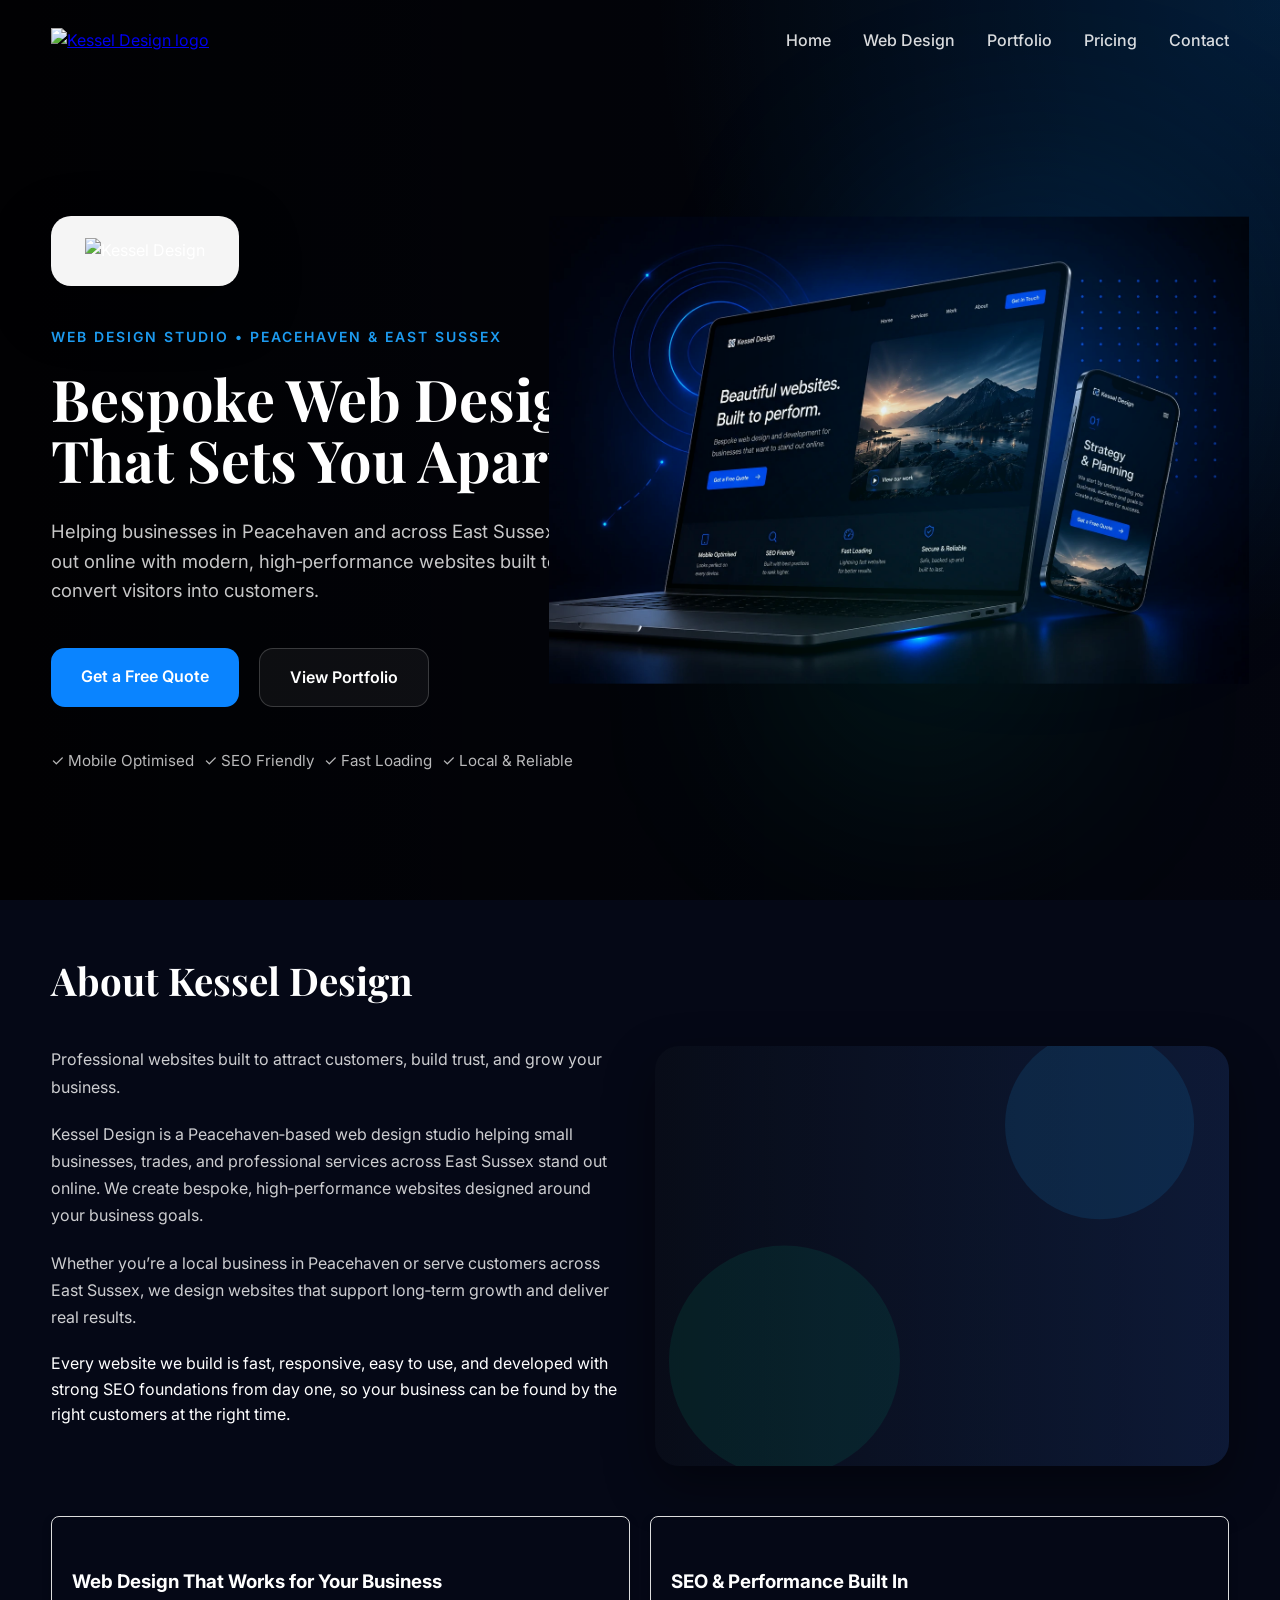
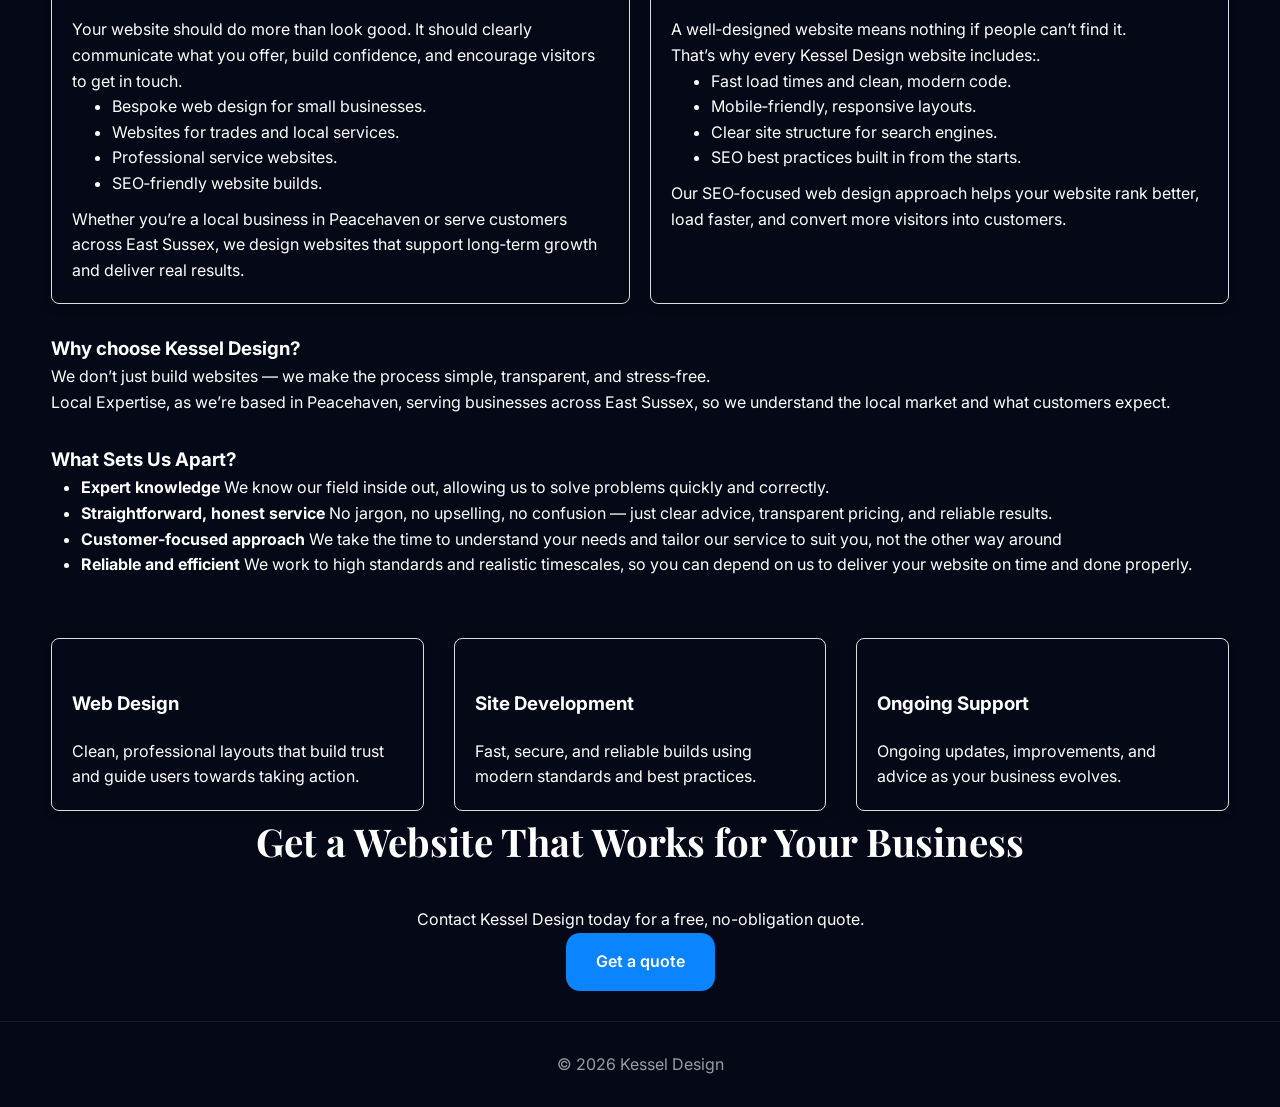
==== index.html @ 1a7f4a36 "clear" ====
<!DOCTYPE html>
<html lang="en">
<head>
<meta charset="UTF-8">
<title>Web Design in Peacehaven | Bespoke Websites & SEO | Kessel Design</title>
<meta name="viewport" content="width=device-width, initial-scale=1.0">
<meta name="description" content="Bespoke web design in Peacehaven, East Sussex. We specialize in creating websites that help businesses grow online.">

<link rel="preconnect" href="https://fonts.googleapis.com">
<link rel="preconnect" href="https://fonts.gstatic.com" crossorigin>

<link href="https://fonts.googleapis.com/css2?family=Inter:wght@400;500;600;700&family=Playfair+Display:wght@600;700&display=swap" rel="stylesheet">

<link rel="stylesheet" href="css/style.css">
</head>

<body>

<header class="site-header">
  <div class="container nav">

    <a href="index.html" class="brand">
      <img src="images/logo-card.svf" alt="Kessel Design logo" class="brand-logo">
    </a>

    <nav>
      <a href="index.html">Home</a>
      <a href="web_design.html">Web Design</a>
      <a href="portfolio.html">Portfolio</a>
      <a href="pricing.html">Pricing</a>
      <a href="contact.html">Contact</a>
    </nav>

  </div>
</header>

<section class="hero">

  <div class="hero-overlay"></div>

  <div class="container hero-grid">

    <div class="hero-content">

      <div class="logo-card">
        <img src="images/logo-card.svp" alt="Kessel Design">
      </div>

      <p class="hero-kicker">
        WEB DESIGN STUDIO • PEACEHAVEN & EAST SUSSEX
      </p>

      <h1>
        Bespoke Web Design
        That Sets You Apart
      </h1>

      <p class="hero-text">
        Helping businesses in Peacehaven and across East Sussex stand out online
        with modern, high‑performance websites built to convert visitors into customers.
      </p>

      <div class="hero-buttons">
        <a href="contact.html" class="btn btn-primary">
          Get a Free Quote
        </a>

        <a href="portfolio.html" class="btn btn-secondary">
          View Portfolio
        </a>
      </div>

      <div class="hero-features">
        <span>✓ Mobile Optimised</span>
        <span>✓ SEO Friendly</span>
        <span>✓ Fast Loading</span>
        <span>✓ Local & Reliable</span>
      </div>

    </div>

    <div class="hero-visual">

      <img src="images/computer_phone.webp" class="laptop" alt="Kessel design websites work on all devices">

      <div class="glow glow-1"></div>
      <div class="glow glow-2"></div>

    </div>

  </div>

</section>

<main class="page container">

<h2>About Kessel Design</h2>

<section class="about-layout">

  <div class="about-text content-block">
    <p>
      Professional websites built to attract customers, build trust, and grow your business.
    </p>

    <p>
      Kessel Design is a Peacehaven‑based web design studio helping small businesses, trades, and professional services across East Sussex stand out online. We create bespoke, high‑performance websites designed around your business goals.
    </p>

    <p>
      Whether you’re a local business in Peacehaven or serve customers across East Sussex, we design websites that support long‑term growth and deliver real results.
    </p>
    <p>Every website we build is fast, responsive, easy to use, and developed with strong SEO foundations from day one, so your business can be found by the right customers at the right time.</p>
  </div>

  <div class="about-image"></div>

</section>
<section class="card-grid card-grid--two">
<article class="card">
    <h3>Web Design That Works for Your Business</h3>
    <p>Your website should do more than look good. It should clearly communicate what you offer, build confidence, and encourage visitors to get in touch.
    </p>
    <ul class="services-list">
    <li>Bespoke web design for small businesses.</li>
    <li>Websites for trades and local services.</li>
    <li>Professional service websites.</li>
    <li>SEO‑friendly website builds.</li>
    </ul>
    <p> Whether you’re a local business in Peacehaven or serve customers across East Sussex, we design websites that support long‑term growth and deliver real results.</p>
</article>

<article class="card">
<h3>SEO & Performance Built In</h3>
    <p>A well‑designed website means nothing if people can’t find it.</p>
    <p>That’s why every Kessel Design website includes:.</p>
    <ul class="services-list">
    <li>Fast load times and clean, modern code.</li>
    <li>Mobile‑friendly, responsive layouts.</li>
    <li>Clear site structure for search engines.</li>
    <li>SEO best practices built in from the starts.</li>
    </ul>
    <p>Our SEO‑focused web design approach helps your website rank better, load faster, and convert more visitors into customers.</p>
</article>
</section> 
<section>
  <h3>Why choose Kessel Design?</h3>
    <p>We don’t just build websites — we make the process simple, transparent, and stress‑free.</p>
<p>Local Expertise, as we’re based in Peacehaven, serving businesses across East Sussex, so we understand the local market and what customers expect.</p>

  <h3>What Sets Us Apart?</h3>
<ul class="lower-list">
  <li>
    <strong>Expert knowledge</strong> We know our field inside out, allowing us to solve problems quickly and correctly.
  </li>
  <li><strong>Straightforward, honest service</strong> No jargon, no upselling, no confusion — just clear advice, transparent pricing, and reliable results.
  </li>
 <li><strong>Customer‑focused approach</strong> We take the time to understand your needs and tailor our service to suit you, not the other way around
  </li>
<li><strong>Reliable and efficient</strong> We work to high standards and realistic timescales, so you can depend on us to deliver your website on time and done properly.</li>
</ul>
</section>
 
  <!-- Card grid -->
  <section class="card-grid card-grid--three">

    <article class="card">
      <h3>Web Design</h3>
      <p>
        Clean, professional layouts that build trust and guide users
        towards taking action.
      </p>
    </article>

    <article class="card">
      <h3>Site Development</h3>
      <p>
        Fast, secure, and reliable builds using modern standards and best practices.
      </p>
    </article>

    <article class="card">
      <h3>Ongoing Support</h3>
      <p>
        Ongoing updates, improvements, and advice as your business evolves.
      </p>
    </article>
  </section>
  <section class="cta" style="display: grid; place-items: center; text-align: center;">
  <h2>Get a Website That Works for Your Business</h2>
  <p>Contact Kessel Design today for a free, no-obligation quote.</p>
  <a href="contact.html" class="btn btn-primary">Get a quote</a>
</section>
</main>

<footer class="footer">
  <div class="container">
    © 2026 Kessel Design
  </div>
</footer>

</body>
</html>
---- css/style.css ----
*{
  margin:0;
  padding:0;
  box-sizing:border-box;
}

body{
  font-family:'Inter',sans-serif;
  background:#050816;
  color:white;
  line-height:1.6;
}

.container{
  width:min(1400px,92%);
  margin:auto;
}

.site-header{
  position:absolute;
  width:100%;
  z-index:100;
  padding:28px 0;
}

.nav{
  display:flex;
  justify-content:space-between;
  align-items:center;
}

nav{
  display:flex;
  gap:32px;
}

nav a{
  color:rgba(255,255,255,0.85);
  text-decoration:none;
  font-weight:500;
  transition:0.3s ease;
}

nav a:hover{
  color:#1d9bf0;
}

.brand-logo{
  width:140px;
}

.hero{
  position:relative;
  min-height:100vh;
  overflow:hidden;
  display:flex;
  align-items:center;
  background:#050816;
  margin-bottom: 20px
}

.hero-overlay{
  position:absolute;
  inset:0;
  background:
    radial-gradient(circle at top right,
      rgba(0,140,255,0.18),
      transparent 40%),
    linear-gradient(
      to right,
      rgba(0,0,0,0.88),
      rgba(0,0,0,0.35)
    );
}

.hero-grid{
  position:relative;
  z-index:2;
  display:grid;
  grid-template-columns:1fr 1fr;
  gap:60px;
  align-items:center;
}

.hero-content{
  padding: 140px 0 50px;
}

.card-grid {
  display: grid;
  gap: 20px;
  }

.card-grid--two {
  grid-template-columns: repeat(2, 1fr);
}


.card-grid--three {
  display: grid;
  grid-template-columns: repeat(3, 1fr);
  gap: 30px;
}

/* Tablet */
@media (max-width: 1100px) {
  .card-grid--three {
    grid-template-columns: repeat(2, 1fr);
  }
}

/* Mobile */
@media (max-width: 700px) {
  .card-grid--three {
    grid-template-columns: 1fr;
  }
}

.card {
  background: #050816;
  margin-top: 50px;
  padding: 50px;
  border-radius: 8px;
  
border: 1px solid #ddd;
  box-shadow: 0 4px 10px rgba(0, 0, 0, 0.2);
  border-radius: 8px;
  padding: 20px;
}

.card h3 {
  margin-bottom: 20px; /* increase gap below heading */
}

.logo-card{
  width:fit-content;
  background:rgba(255,255,255,0.96);
  padding:22px 34px;
  border-radius:20px;
  box-shadow:0 20px 60px rgba(0,0,0,0.4);
  margin-bottom:40px;
}

.logo-card img{
  width:180px;
}

.hero-kicker{
  color:#1d9bf0;
  letter-spacing:2px;
  font-size:14px;
  font-weight:600;
  margin-bottom:20px;
}

.hero h1{
  font-family:'Playfair Display',serif;
  font-size:clamp(2.6rem,4.5vw,4.5rem);
  line-height:1.05;
  margin-bottom:28px;
  max-width:720px;
}

.hero-text{
  font-size:1.15rem;
  color:rgba(255,255,255,0.78);
  max-width:620px;
  margin-bottom:42px;
}

.hero-buttons{
  display:flex;
  gap:20px;
  margin-bottom:42px;
}

.btn{
  padding:16px 30px;
  border-radius:14px;
  text-decoration:none;
  font-weight:600;
  transition:0.3s ease;
}

.btn-primary{
  background:#0a84ff;
  color:white;
}

.btn-primary:hover{
  transform:translateY(-3px);
}

.btn-secondary{
  border:1px solid rgba(255,255,255,0.18);
  background:rgba(255,255,255,0.05);
  color:white;
}

.hero-features{
  display:flex;
  flex-wrap:wrap;
  gap: 10px;;
  color:rgba(255,255,255,0.72);
  font-size:0.95rem;
}

.hero-visual{
  position:relative;
  height:760px;
}

.laptop{
  position:absolute;
  width:700px;
  right:-20px;
  top:50%;
  transform:translateY(-50%);
}

.mobile{
  position:absolute;
  width:180px;
  right:20px;
  bottom:100px;
}

.glow{
  position:absolute;
  border-radius:50%;
  filter:blur(120px);
}

.glow-1{
  width:280px;
  height:280px;
  background:rgba(0,140,255,0.25);
  top:20%;
  right:10%;
}

.glow-2{
  width:220px;
  height:220px;
  background:rgba(0,255,200,0.16);
  bottom:10%;
  right:35%;
}

.page{
  padding: 30px 0;
}

.page h2{
  font-size:2.4rem;
  margin-top: 0;
  margin-bottom:35px;
  font-family:'Playfair Display',serif;
}

.about-layout{
  display:grid;
  grid-template-columns:1fr 1fr;
  gap: 30px;
  align-items:start;
}

.about-text p:not(:last-child) {
  margin-bottom: 20px;
  line-height: 1.7;
  color: rgba(255,255,255,0.8);
}

.about-image{
  min-height:420px;
  border-radius:24px;
  background:
    linear-gradient(rgba(0,0,0,0.3), rgba(0,0,0,0.3)),
    url('../images/about-bg.svg');
  background-size:cover;
  background-position:center;
  box-shadow:0 20px 50px rgba(0,0,0,0.4);
}

.footer{
  text-align: center;
  border-top:1px solid rgba(255,255,255,0.08);
  padding:30px 0;
  color:rgba(255,255,255,0.6);
}

@media(max-width:1100px){

  .hero-grid,
  .about-layout{
    grid-template-columns:1fr;
  }

  .hero-visual{
    height:500px;
  }

  .laptop{
    width:100%;
    right:0;
  }

  .mobile{
    width:140px;
  }
}

@media(max-width:768px){

  nav{
    display:none;
  }

  .hero-content{
    padding-top:140px;
  }

  .hero-buttons{
    flex-direction:column;
  }

  .hero-features{
    flex-direction:column;
    gap:14px;
  }

  .hero h1{
    font-size:3rem;
  }
}

.services-list {
  padding-left: 40px;
  padding-bottom: 10px;
}

.lower-list {
  padding-left: 30px;
  padding-bottom: 10px;
}

h3 {
  margin-top: 30px;

}
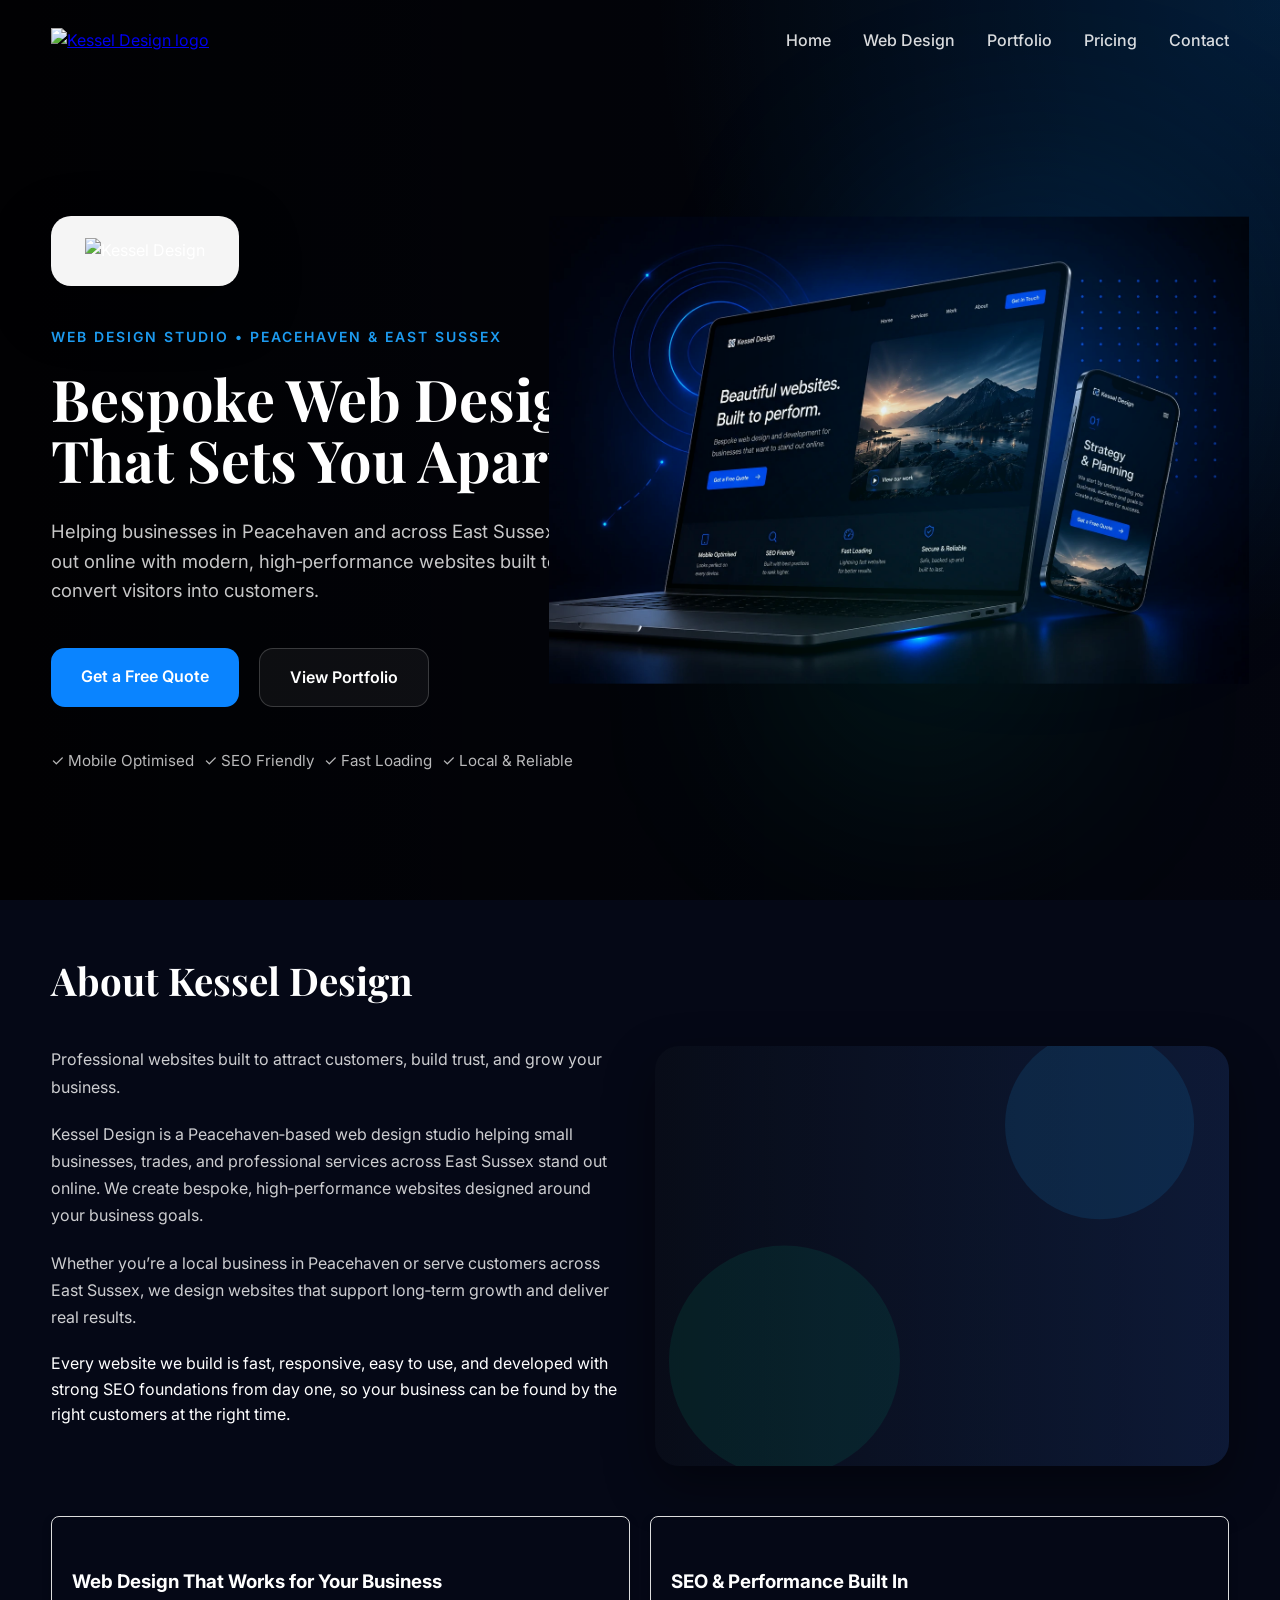
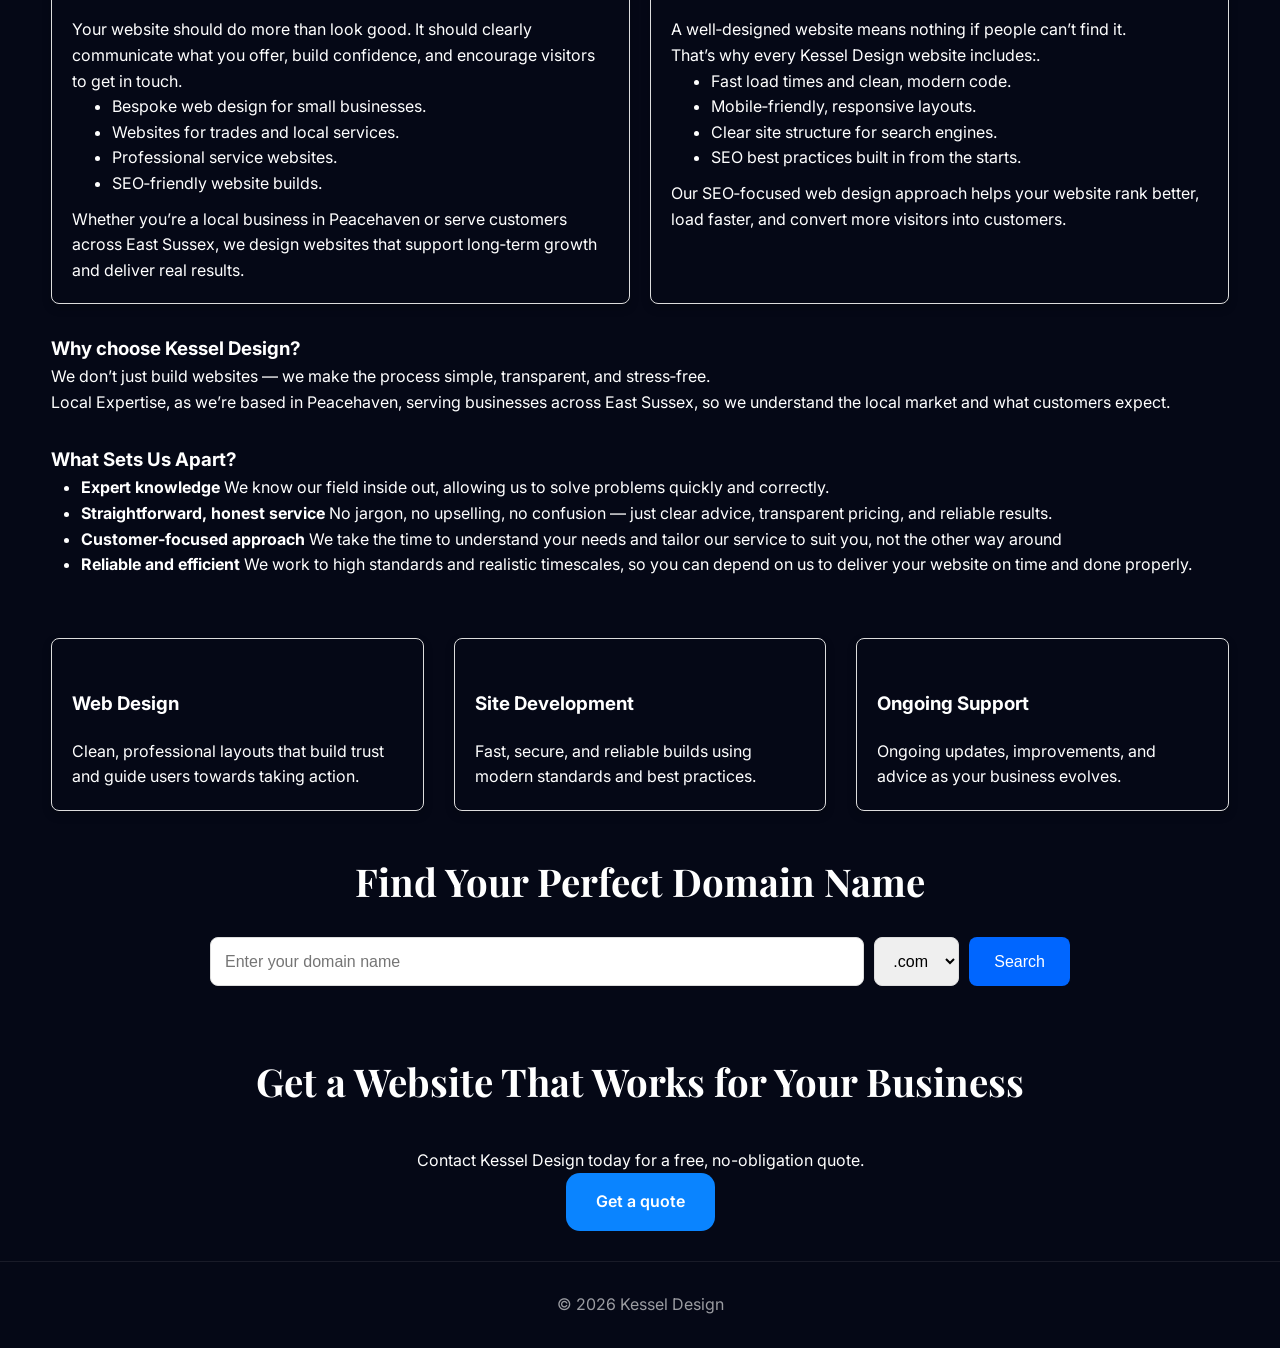
==== commit dcfe579d: "Test of Domain search box" ====
--- a/index.html
+++ b/index.html
@@ -187,6 +187,36 @@
       </p>
     </article>
   </section>
+  <div class="domain-search-container">
+
+    <h2>Find Your Perfect Domain Name</h2>
+
+    <div class="domain-search-box">
+
+        <input
+            type="text"
+            id="domainInput"
+            placeholder="Enter your domain name"
+            autocomplete="off"
+        >
+
+        <select id="tldSelect">
+            <option value=".com">.com</option>
+            <option value=".net">.net</option>
+            <option value=".org">.org</option>
+            <option value=".info">.info</option>
+            <option value=".biz">.biz</option>
+        </select>
+
+        <button id="searchDomainBtn">
+            Search
+        </button>
+
+    </div>
+
+    <div id="domainResult"></div>
+
+</div>
   <section class="cta" style="display: grid; place-items: center; text-align: center;">
   <h2>Get a Website That Works for Your Business</h2>
   <p>Contact Kessel Design today for a free, no-obligation quote.</p>
@@ -199,6 +229,74 @@
     © 2026 Kessel Design
   </div>
 </footer>
-
+<script>
+
+document
+.getElementById('searchDomainBtn')
+.addEventListener('click', searchDomain);
+
+async function searchDomain(){
+
+    const name =
+        document.getElementById('domainInput')
+        .value
+        .trim()
+        .toLowerCase();
+
+    const tld =
+        document.getElementById('tldSelect')
+        .value;
+
+    const result =
+        document.getElementById('domainResult');
+
+    if(!name){
+
+        result.innerHTML =
+        '<span class="taken">Please enter a domain name.</span>';
+
+        return;
+    }
+
+    result.innerHTML =
+    '<span class="loading">Checking availability...</span>';
+
+    try{
+
+        const response =
+        await fetch(
+            '/api/domain-check.php?domain=' +
+            encodeURIComponent(name + tld)
+        );
+
+        const data =
+        await response.json();
+
+        if(data.available){
+
+            result.innerHTML =
+            '<span class="available">✓ ' +
+            data.domain +
+            ' is available</span>';
+
+        }else{
+
+            result.innerHTML =
+            '<span class="taken">✗ ' +
+            data.domain +
+            ' is already registered</span>';
+
+        }
+
+    }catch(error){
+
+        result.innerHTML =
+        '<span class="taken">Unable to check domain.</span>';
+
+    }
+
+}
+
+</script>
 </body>
 </html>
--- a/css/style.css
+++ b/css/style.css
@@ -350,3 +350,69 @@
 
 }
 
+.domain-search-container{
+    max-width:900px;
+    margin:auto;
+    text-align:center;
+    padding:40px 20px;
+}
+
+.domain-search-container h2{
+    margin-bottom:25px;
+}
+
+.domain-search-box{
+    display:flex;
+    gap:10px;
+    flex-wrap:wrap;
+    justify-content:center;
+}
+
+.domain-search-box input{
+    flex:1;
+    min-width:250px;
+    padding:14px;
+    border:1px solid #ddd;
+    border-radius:8px;
+    font-size:16px;
+}
+
+.domain-search-box select{
+    padding:14px;
+    border:1px solid #ddd;
+    border-radius:8px;
+    font-size:16px;
+}
+
+.domain-search-box button{
+    padding:14px 25px;
+    border:none;
+    border-radius:8px;
+    cursor:pointer;
+    background:#0066ff;
+    color:#fff;
+    font-size:16px;
+    transition:.3s;
+}
+
+.domain-search-box button:hover{
+    opacity:.9;
+}
+
+#domainResult{
+    margin-top:25px;
+    font-size:18px;
+    font-weight:600;
+}
+
+.available{
+    color:#1ea64b;
+}
+
+.taken{
+    color:#d72638;
+}
+
+.loading{
+    color:#555;
+}
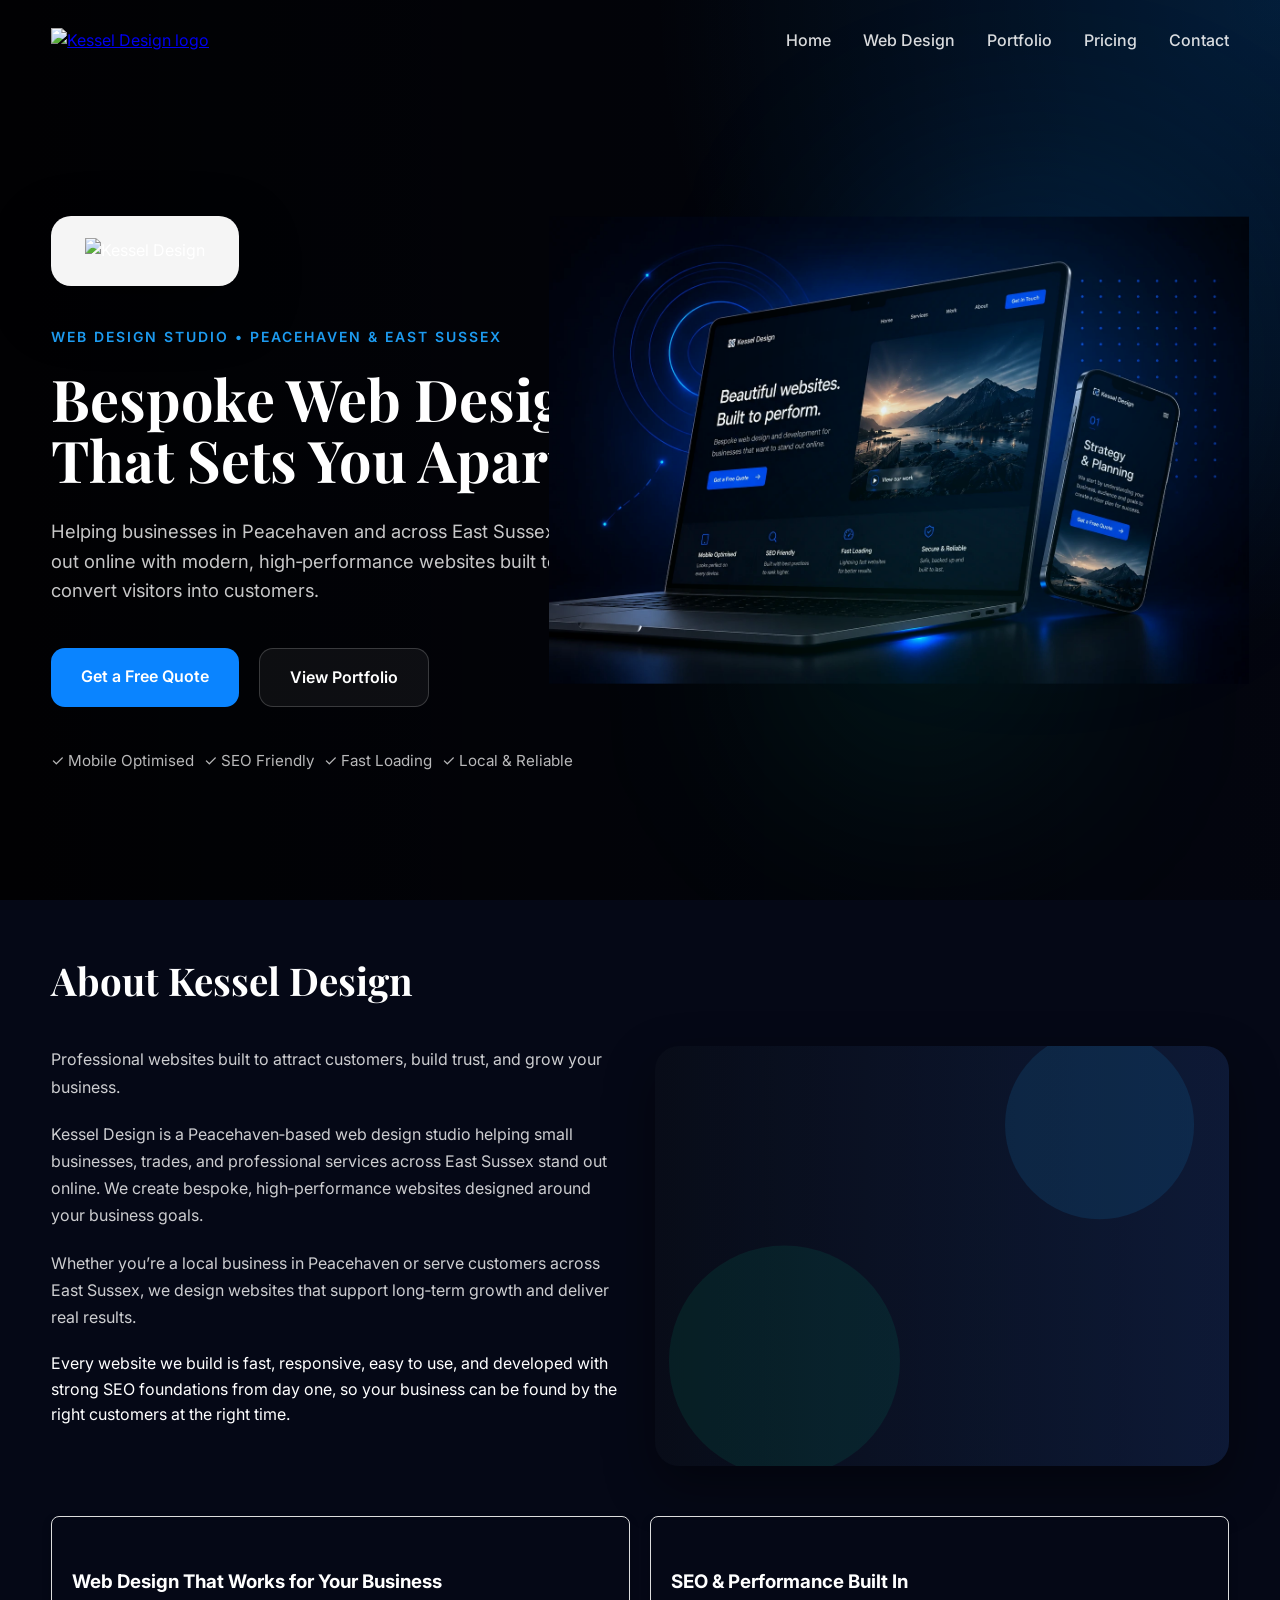
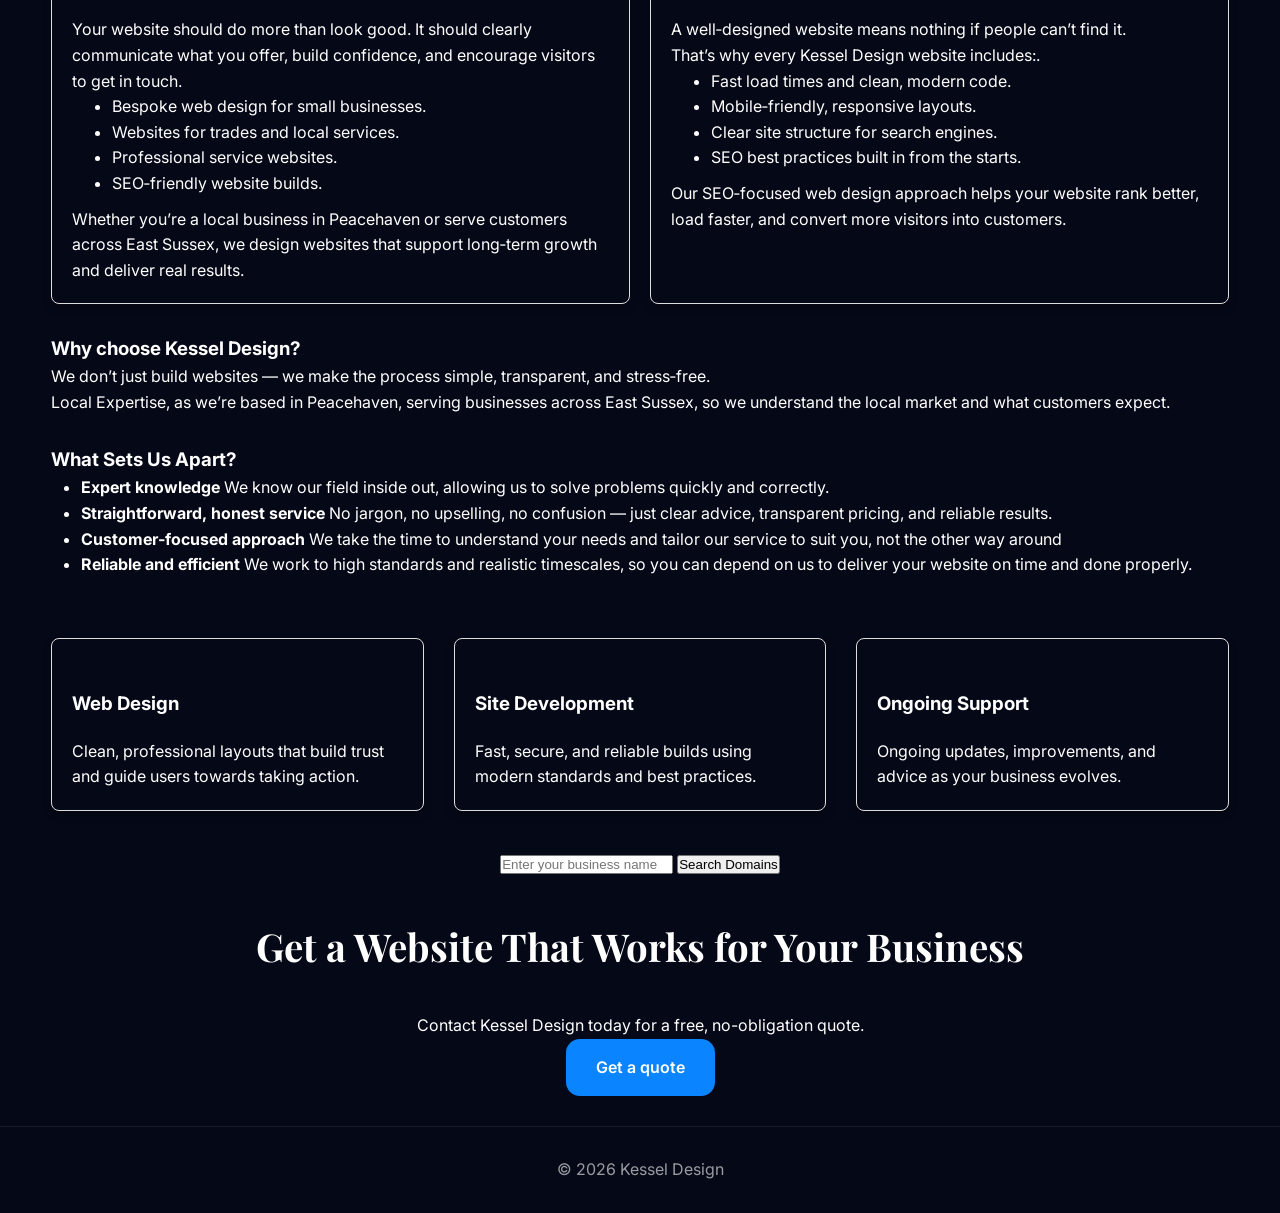
==== commit f6c6bd95: "latest test" ====
--- a/index.html
+++ b/index.html
@@ -187,34 +187,19 @@
       </p>
     </article>
   </section>
-  <div class="domain-search-container">
-
-    <h2>Find Your Perfect Domain Name</h2>
-
-    <div class="domain-search-box">
-
-        <input
-            type="text"
-            id="domainInput"
-            placeholder="Enter your domain name"
-            autocomplete="off"
-        >
-
-        <select id="tldSelect">
-            <option value=".com">.com</option>
-            <option value=".net">.net</option>
-            <option value=".org">.org</option>
-            <option value=".info">.info</option>
-            <option value=".biz">.biz</option>
-        </select>
-
-        <button id="searchDomainBtn">
-            Search
-        </button>
-
-    </div>
-
-    <div id="domainResult"></div>
+ <div class="domain-search-container">
+
+    <input
+        type="text"
+        id="domainInput"
+        placeholder="Enter your business name"
+    >
+
+    <button id="searchDomainBtn">
+        Search Domains
+    </button>
+
+    <div id="domainResults"></div>
 
 </div>
   <section class="cta" style="display: grid; place-items: center; text-align: center;">
@@ -233,67 +218,67 @@
 
 document
 .getElementById('searchDomainBtn')
-.addEventListener('click', searchDomain);
-
-async function searchDomain(){
+.addEventListener('click', searchDomains);
+
+async function searchDomains(){
 
     const name =
-        document.getElementById('domainInput')
-        .value
-        .trim()
-        .toLowerCase();
-
-    const tld =
-        document.getElementById('tldSelect')
-        .value;
-
-    const result =
-        document.getElementById('domainResult');
+    document
+    .getElementById('domainInput')
+    .value
+    .trim()
+    .toLowerCase();
+
+    const results =
+    document
+    .getElementById('domainResults');
 
     if(!name){
-
-        result.innerHTML =
-        '<span class="taken">Please enter a domain name.</span>';
-
+        results.innerHTML =
+        'Please enter a domain name.';
         return;
     }
 
-    result.innerHTML =
-    '<span class="loading">Checking availability...</span>';
-
-    try{
-
-        const response =
-        await fetch(
-            '/api/domain-check.php?domain=' +
-            encodeURIComponent(name + tld)
-        );
-
-        const data =
-        await response.json();
-
-        if(data.available){
-
-            result.innerHTML =
-            '<span class="available">✓ ' +
-            data.domain +
-            ' is available</span>';
-
-        }else{
-
-            result.innerHTML =
-            '<span class="taken">✗ ' +
-            data.domain +
-            ' is already registered</span>';
-
-        }
-
-    }catch(error){
-
-        result.innerHTML =
-        '<span class="taken">Unable to check domain.</span>';
-
-    }
+    results.innerHTML =
+    'Checking domains...';
+
+    const response =
+    await fetch(
+        './api/domain-check.php?name=' +
+        encodeURIComponent(name)
+    );
+
+    const data =
+    await response.json();
+
+    let html = '';
+
+    data.forEach(domain => {
+
+        html += `
+        <div class="domain-result">
+
+            <span>${domain.domain}</span>
+
+            <strong class="${
+                domain.available
+                ? 'available'
+                : 'taken'
+            }">
+
+                ${
+                    domain.available
+                    ? '✓ Available'
+                    : '✗ Registered'
+                }
+
+            </strong>
+
+        </div>
+        `;
+    });
+
+    results.innerHTML = html;
 
 }
 
--- a/css/style.css
+++ b/css/style.css
@@ -399,20 +399,18 @@
     opacity:.9;
 }
 
-#domainResult{
-    margin-top:25px;
-    font-size:18px;
-    font-weight:600;
+
+.domain-result{
+    display:flex;
+    justify-content:space-between;
+    padding:12px;
+    border-bottom:1px solid #eee;
 }
 
 .available{
-    color:#1ea64b;
+    color:#28a745;
 }
 
 .taken{
-    color:#d72638;
-}
-
-.loading{
-    color:#555;
+    color:#dc3545;
 }
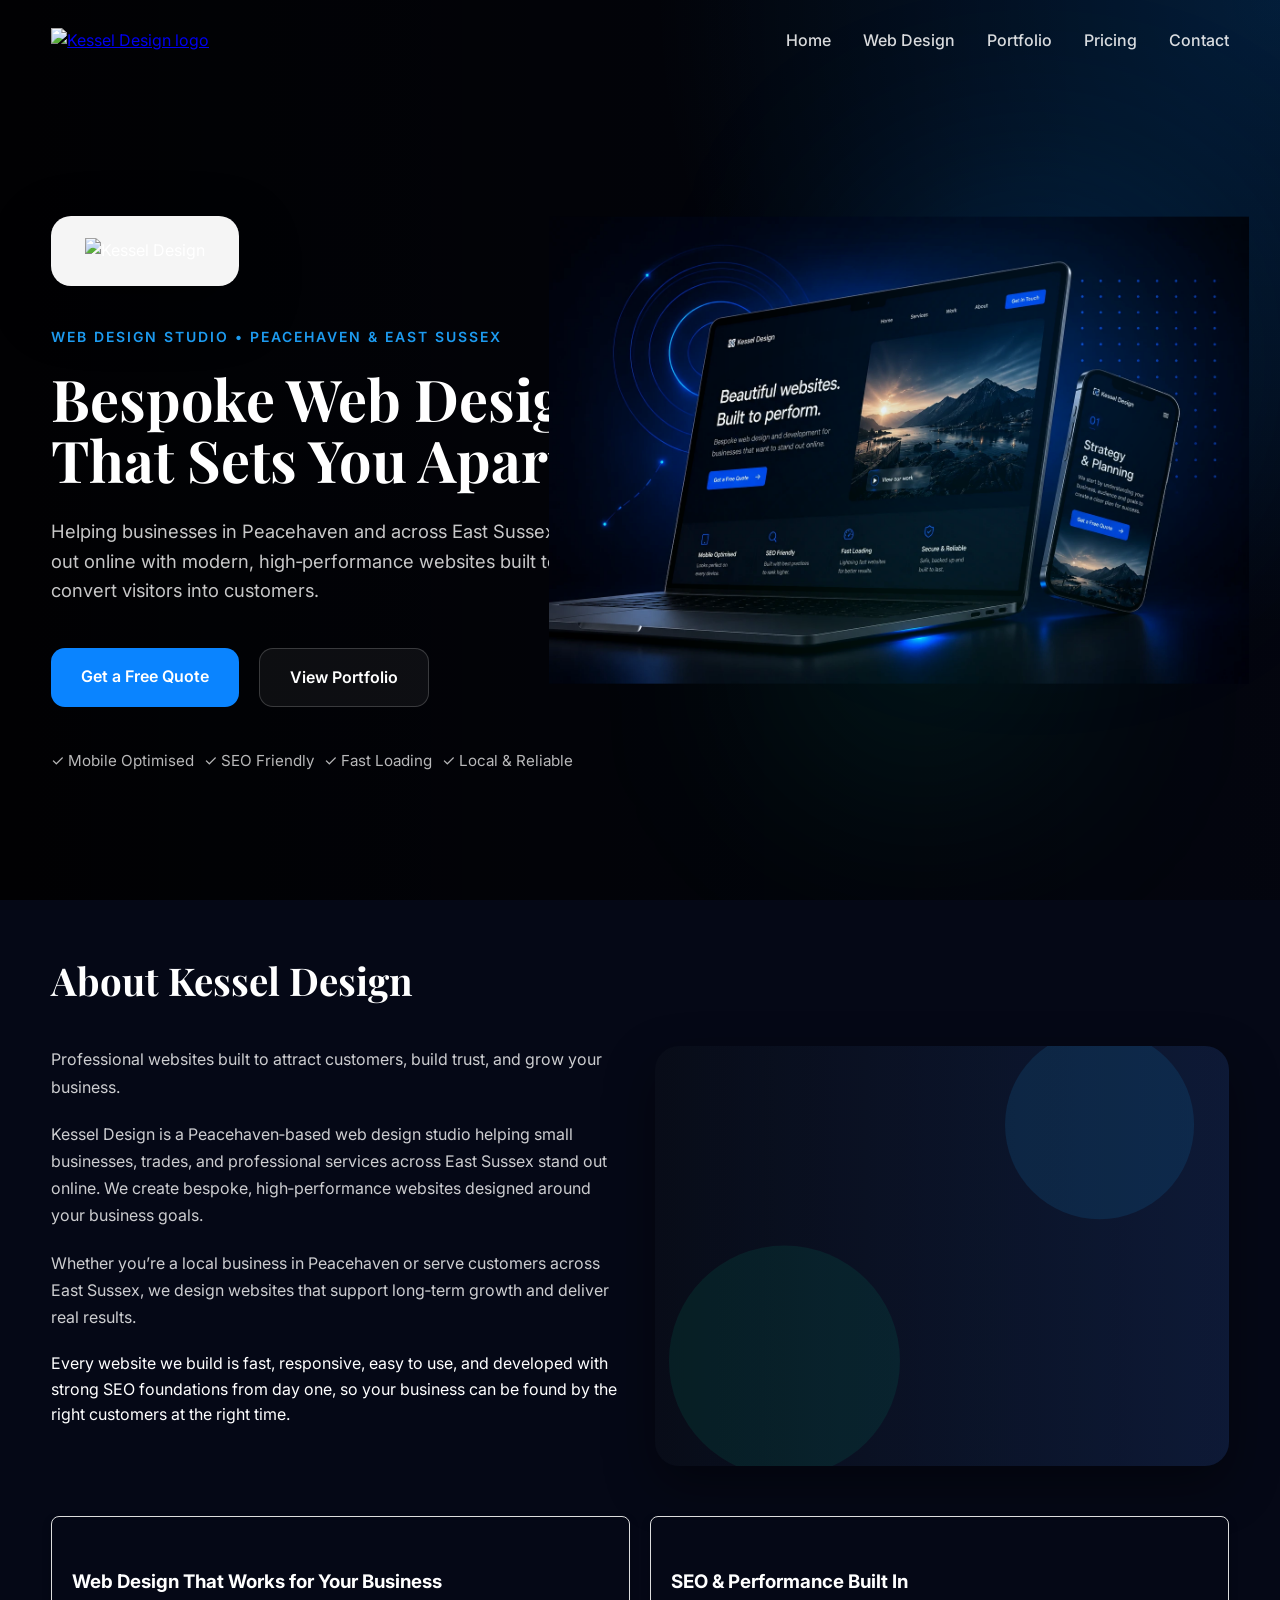
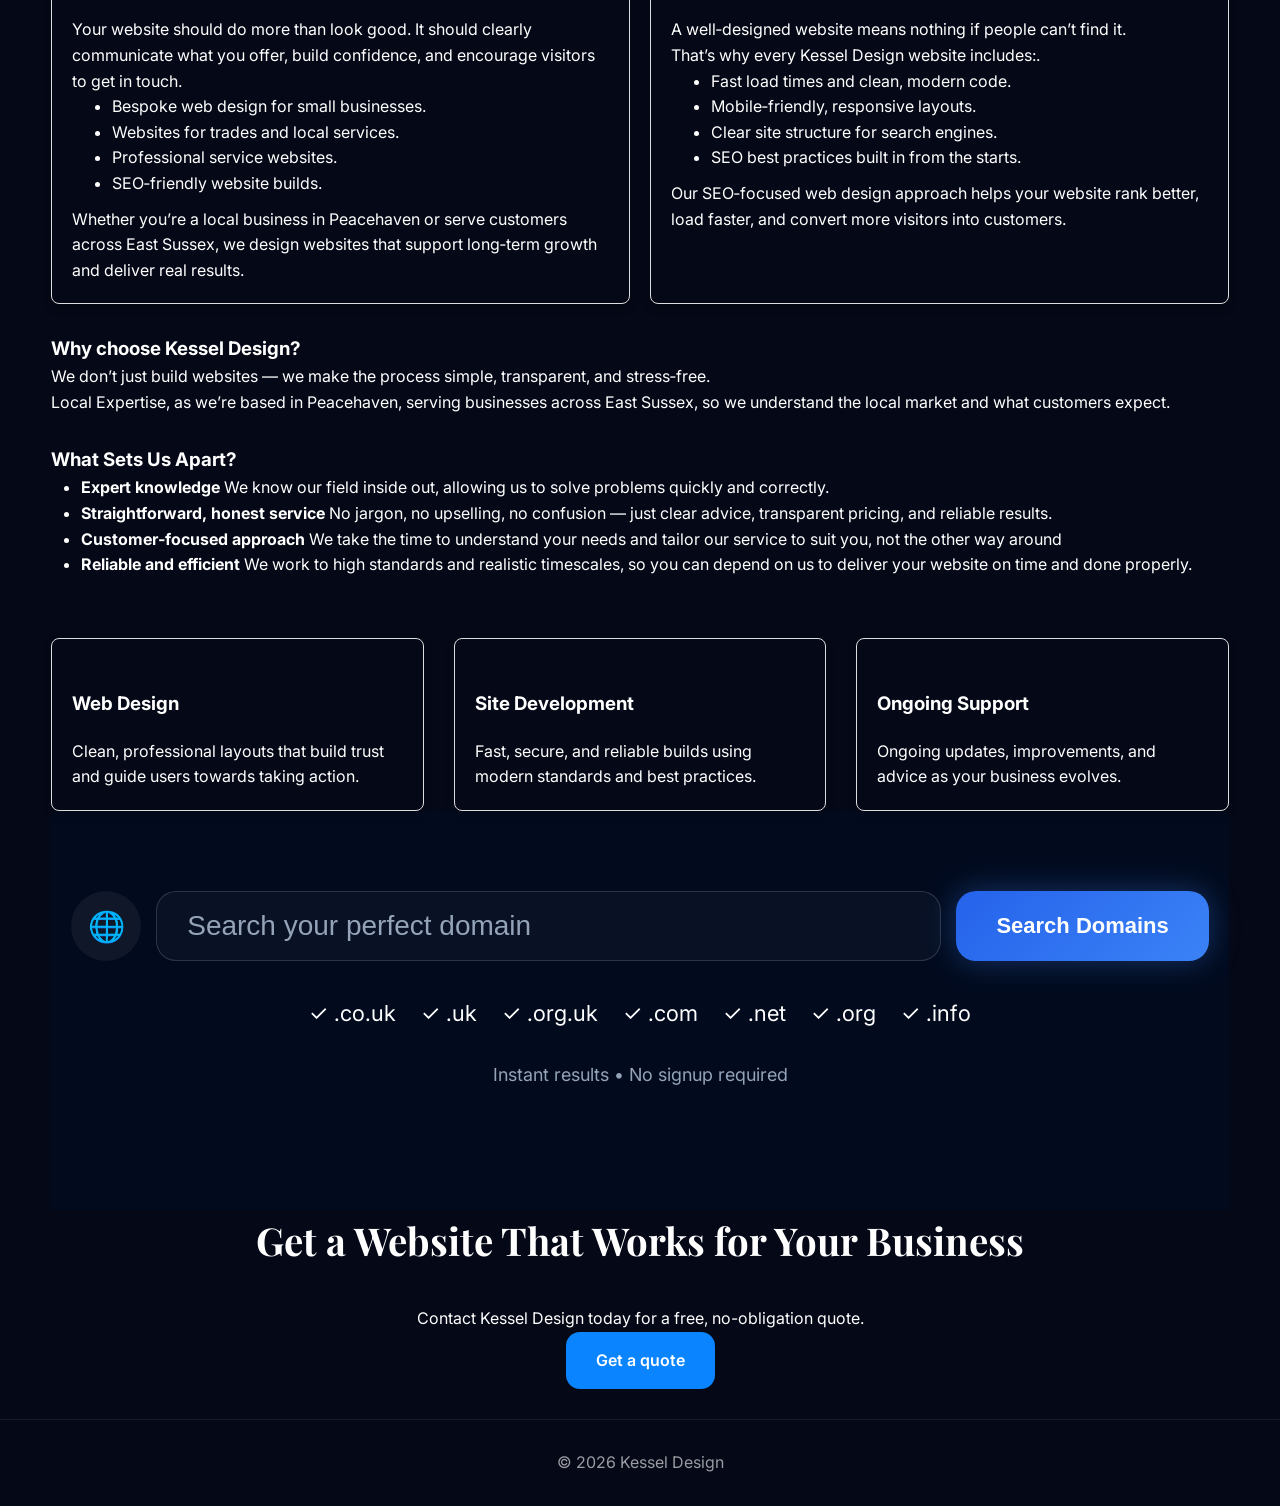
==== commit 56147969: "another test" ====
--- a/index.html
+++ b/index.html
@@ -187,21 +187,49 @@
       </p>
     </article>
   </section>
- <div class="domain-search-container">
-
-    <input
-        type="text"
-        id="domainInput"
-        placeholder="Enter your business name"
-    >
-
-    <button id="searchDomainBtn">
-        Search Domains
-    </button>
-
-    <div id="domainResults"></div>
-
-</div>
+ <section class="domain-hero">
+
+    <div class="domain-card">
+
+        <div class="search-wrapper">
+
+            <div class="input-icon">
+                🌐
+            </div>
+
+            <input
+                type="text"
+                id="domainInput"
+                placeholder="Search your perfect domain"
+            >
+
+            <button id="searchDomainBtn">
+                Search Domains
+            </button>
+
+        </div>
+
+        <div class="domain-tlds">
+
+            <span>✓ .co.uk</span>
+            <span>✓ .uk</span>
+            <span>✓ .org.uk</span>
+            <span>✓ .com</span>
+            <span>✓ .net</span>
+            <span>✓ .org</span>
+            <span>✓ .info</span>
+
+        </div>
+
+        <div class="domain-note">
+            Instant results • No signup required
+        </div>
+
+        <div id="domainResults"></div>
+
+    </div>
+
+</section>
   <section class="cta" style="display: grid; place-items: center; text-align: center;">
   <h2>Get a Website That Works for Your Business</h2>
   <p>Contact Kessel Design today for a free, no-obligation quote.</p>
--- a/css/style.css
+++ b/css/style.css
@@ -350,67 +350,112 @@
 
 }
 
-.domain-search-container{
-    max-width:900px;
+.domain-hero{
+    padding:80px 20px;
+    background:#020b1e;
+}
+
+.domain-card{
+    max-width:1200px;
     margin:auto;
-    text-align:center;
-    padding:40px 20px;
-}
-
-.domain-search-container h2{
-    margin-bottom:25px;
-}
-
-.domain-search-box{
+}
+
+.search-wrapper{
     display:flex;
-    gap:10px;
+    align-items:center;
+    gap:15px;
+}
+
+.input-icon{
+    width:70px;
+    height:70px;
+    border-radius:50%;
+    display:flex;
+    justify-content:center;
+    align-items:center;
+    font-size:30px;
+    background:rgba(255,255,255,.05);
+    color:#3b82f6;
+}
+
+#domainInput{
+    flex:1;
+    height:70px;
+    border:1px solid rgba(255,255,255,.15);
+    background:rgba(255,255,255,.03);
+    border-radius:20px;
+    padding:0 30px;
+    color:#fff;
+    font-size:28px;
+}
+
+#domainInput::placeholder{
+    color:#94a3b8;
+}
+
+#searchDomainBtn{
+    height:70px;
+    padding:0 40px;
+    border:none;
+    border-radius:20px;
+    font-size:22px;
+    font-weight:600;
+    color:#fff;
+    cursor:pointer;
+    background:linear-gradient(
+        135deg,
+        #2563eb,
+        #3b82f6
+    );
+    box-shadow:0 0 30px rgba(59,130,246,.35);
+}
+
+#searchDomainBtn:hover{
+    transform:translateY(-2px);
+}
+
+.domain-tlds{
+    margin-top:35px;
+    display:flex;
+    gap:25px;
     flex-wrap:wrap;
     justify-content:center;
-}
-
-.domain-search-box input{
-    flex:1;
-    min-width:250px;
-    padding:14px;
-    border:1px solid #ddd;
-    border-radius:8px;
-    font-size:16px;
-}
-
-.domain-search-box select{
-    padding:14px;
-    border:1px solid #ddd;
-    border-radius:8px;
-    font-size:16px;
-}
-
-.domain-search-box button{
-    padding:14px 25px;
-    border:none;
-    border-radius:8px;
-    cursor:pointer;
-    background:#0066ff;
     color:#fff;
-    font-size:16px;
-    transition:.3s;
-}
-
-.domain-search-box button:hover{
-    opacity:.9;
-}
-
-
+    font-size:22px;
+}
+
+.domain-note{
+    margin-top:30px;
+    text-align:center;
+    color:#94a3b8;
+    font-size:18px;
+}
+
+#domainResults{
+    margin-top:40px;
+}
 .domain-result{
     display:flex;
     justify-content:space-between;
-    padding:12px;
-    border-bottom:1px solid #eee;
+    align-items:center;
+
+    padding:18px 25px;
+    margin-bottom:12px;
+
+    border-radius:12px;
+
+    background:#081428;
+    border:1px solid rgba(255,255,255,.08);
+
+    color:#fff;
 }
 
 .available{
-    color:#28a745;
+    color:#22c55e;
+    font-weight:700;
 }
 
 .taken{
-    color:#dc3545;
+    color:#ef4444;
+    font-weight:700;
 }
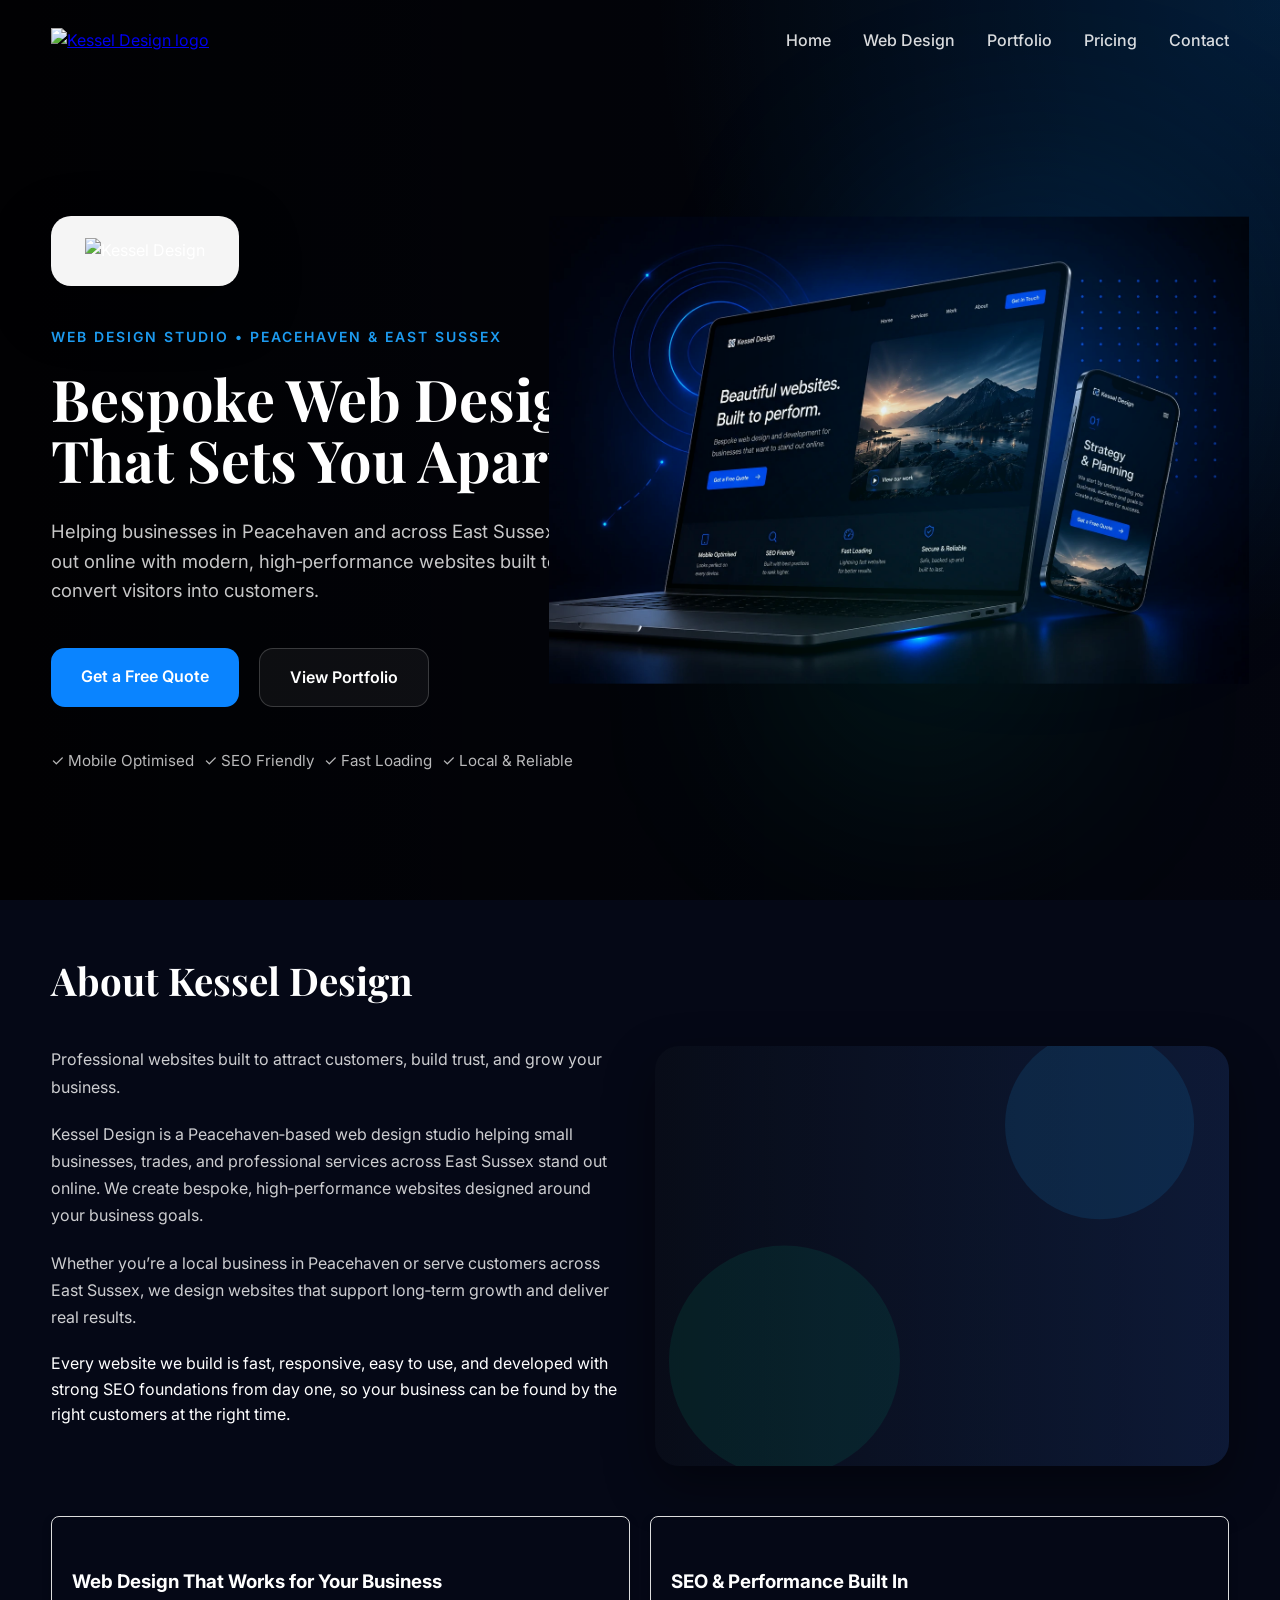
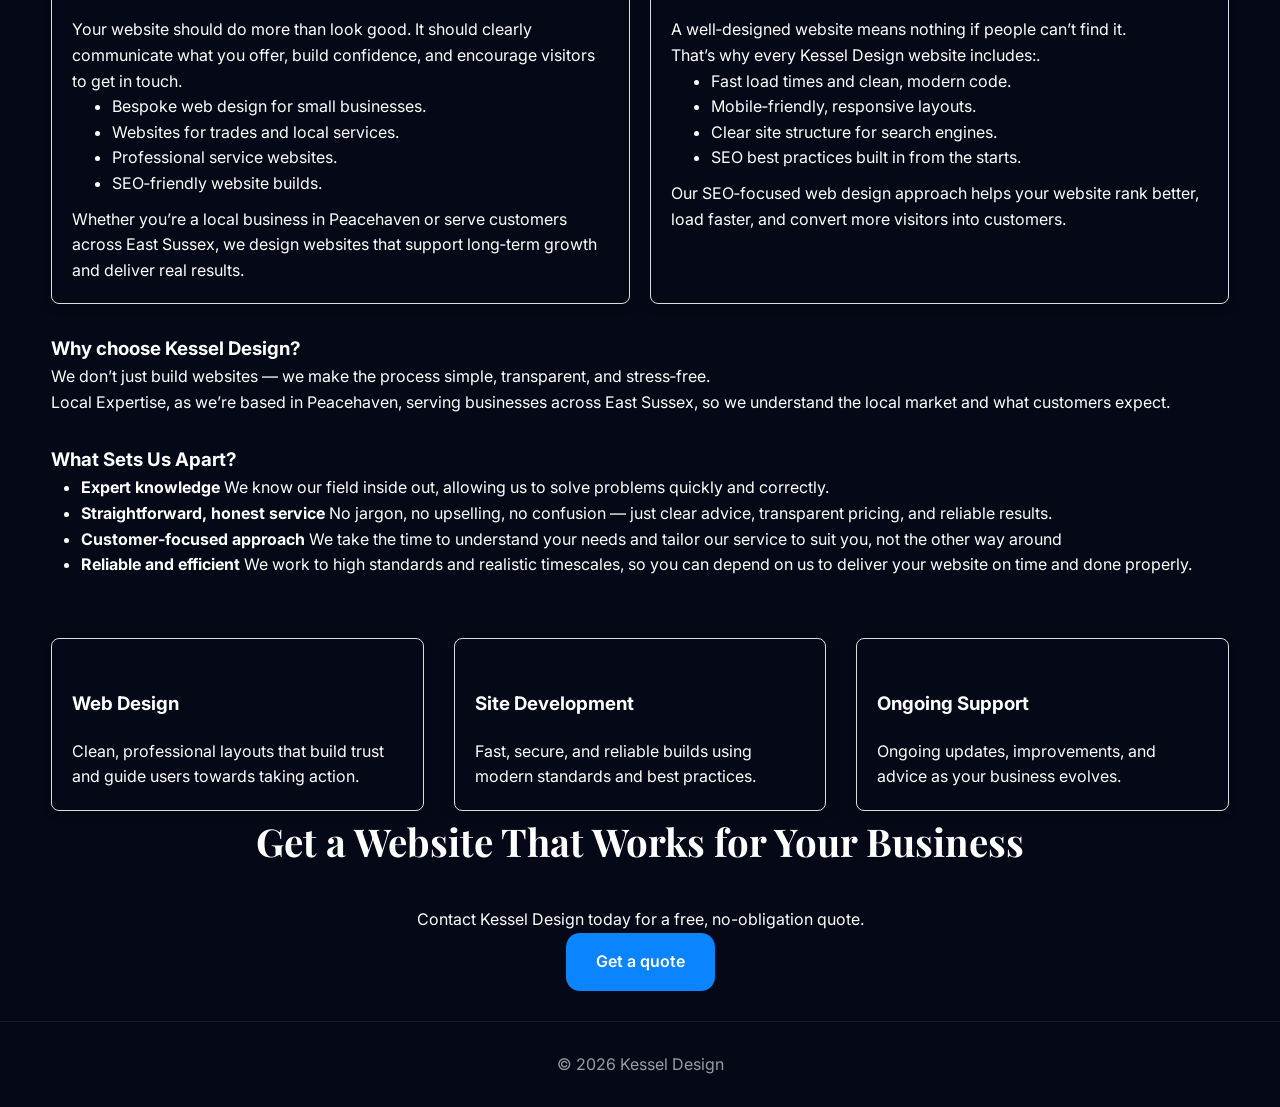
==== commit abddd8f1: "Restored back to derfault, no search carried out" ====
--- a/index.html
+++ b/index.html
@@ -187,49 +187,6 @@
       </p>
     </article>
   </section>
- <section class="domain-hero">
-
-    <div class="domain-card">
-
-        <div class="search-wrapper">
-
-            <div class="input-icon">
-                🌐
-            </div>
-
-            <input
-                type="text"
-                id="domainInput"
-                placeholder="Search your perfect domain"
-            >
-
-            <button id="searchDomainBtn">
-                Search Domains
-            </button>
-
-        </div>
-
-        <div class="domain-tlds">
-
-            <span>✓ .co.uk</span>
-            <span>✓ .uk</span>
-            <span>✓ .org.uk</span>
-            <span>✓ .com</span>
-            <span>✓ .net</span>
-            <span>✓ .org</span>
-            <span>✓ .info</span>
-
-        </div>
-
-        <div class="domain-note">
-            Instant results • No signup required
-        </div>
-
-        <div id="domainResults"></div>
-
-    </div>
-
-</section>
   <section class="cta" style="display: grid; place-items: center; text-align: center;">
   <h2>Get a Website That Works for Your Business</h2>
   <p>Contact Kessel Design today for a free, no-obligation quote.</p>
@@ -242,74 +199,6 @@
     © 2026 Kessel Design
   </div>
 </footer>
-<script>
-
-document
-.getElementById('searchDomainBtn')
-.addEventListener('click', searchDomains);
-
-async function searchDomains(){
-
-    const name =
-    document
-    .getElementById('domainInput')
-    .value
-    .trim()
-    .toLowerCase();
-
-    const results =
-    document
-    .getElementById('domainResults');
-
-    if(!name){
-        results.innerHTML =
-        'Please enter a domain name.';
-        return;
-    }
-
-    results.innerHTML =
-    'Checking domains...';
-
-    const response =
-    await fetch(
-        './api/domain-check.php?name=' +
-        encodeURIComponent(name)
-    );
-
-    const data =
-    await response.json();
-
-    let html = '';
-
-    data.forEach(domain => {
-
-        html += `
-        <div class="domain-result">
-
-            <span>${domain.domain}</span>
-
-            <strong class="${
-                domain.available
-                ? 'available'
-                : 'taken'
-            }">
-
-                ${
-                    domain.available
-                    ? '✓ Available'
-                    : '✗ Registered'
-                }
-
-            </strong>
-
-        </div>
-        `;
-    });
-
-    results.innerHTML = html;
-
-}
-
-</script>
+
 </body>
 </html>
--- a/css/style.css
+++ b/css/style.css
@@ -350,112 +350,3 @@
 
 }
 
-.domain-hero{
-    padding:80px 20px;
-    background:#020b1e;
-}
-
-.domain-card{
-    max-width:1200px;
-    margin:auto;
-}
-
-.search-wrapper{
-    display:flex;
-    align-items:center;
-    gap:15px;
-}
-
-.input-icon{
-    width:70px;
-    height:70px;
-    border-radius:50%;
-    display:flex;
-    justify-content:center;
-    align-items:center;
-    font-size:30px;
-    background:rgba(255,255,255,.05);
-    color:#3b82f6;
-}
-
-#domainInput{
-    flex:1;
-    height:70px;
-    border:1px solid rgba(255,255,255,.15);
-    background:rgba(255,255,255,.03);
-    border-radius:20px;
-    padding:0 30px;
-    color:#fff;
-    font-size:28px;
-}
-
-#domainInput::placeholder{
-    color:#94a3b8;
-}
-
-#searchDomainBtn{
-    height:70px;
-    padding:0 40px;
-    border:none;
-    border-radius:20px;
-    font-size:22px;
-    font-weight:600;
-    color:#fff;
-    cursor:pointer;
-    background:linear-gradient(
-        135deg,
-        #2563eb,
-        #3b82f6
-    );
-    box-shadow:0 0 30px rgba(59,130,246,.35);
-}
-
-#searchDomainBtn:hover{
-    transform:translateY(-2px);
-}
-
-.domain-tlds{
-    margin-top:35px;
-    display:flex;
-    gap:25px;
-    flex-wrap:wrap;
-    justify-content:center;
-    color:#fff;
-    font-size:22px;
-}
-
-.domain-note{
-    margin-top:30px;
-    text-align:center;
-    color:#94a3b8;
-    font-size:18px;
-}
-
-#domainResults{
-    margin-top:40px;
-}
-.domain-result{
-    display:flex;
-    justify-content:space-between;
-    align-items:center;
-
-    padding:18px 25px;
-    margin-bottom:12px;
-
-    border-radius:12px;
-
-    background:#081428;
-    border:1px solid rgba(255,255,255,.08);
-
-    color:#fff;
-}
-
-.available{
-    color:#22c55e;
-    font-weight:700;
-}
-
-.taken{
-    color:#ef4444;
-    font-weight:700;
-}
